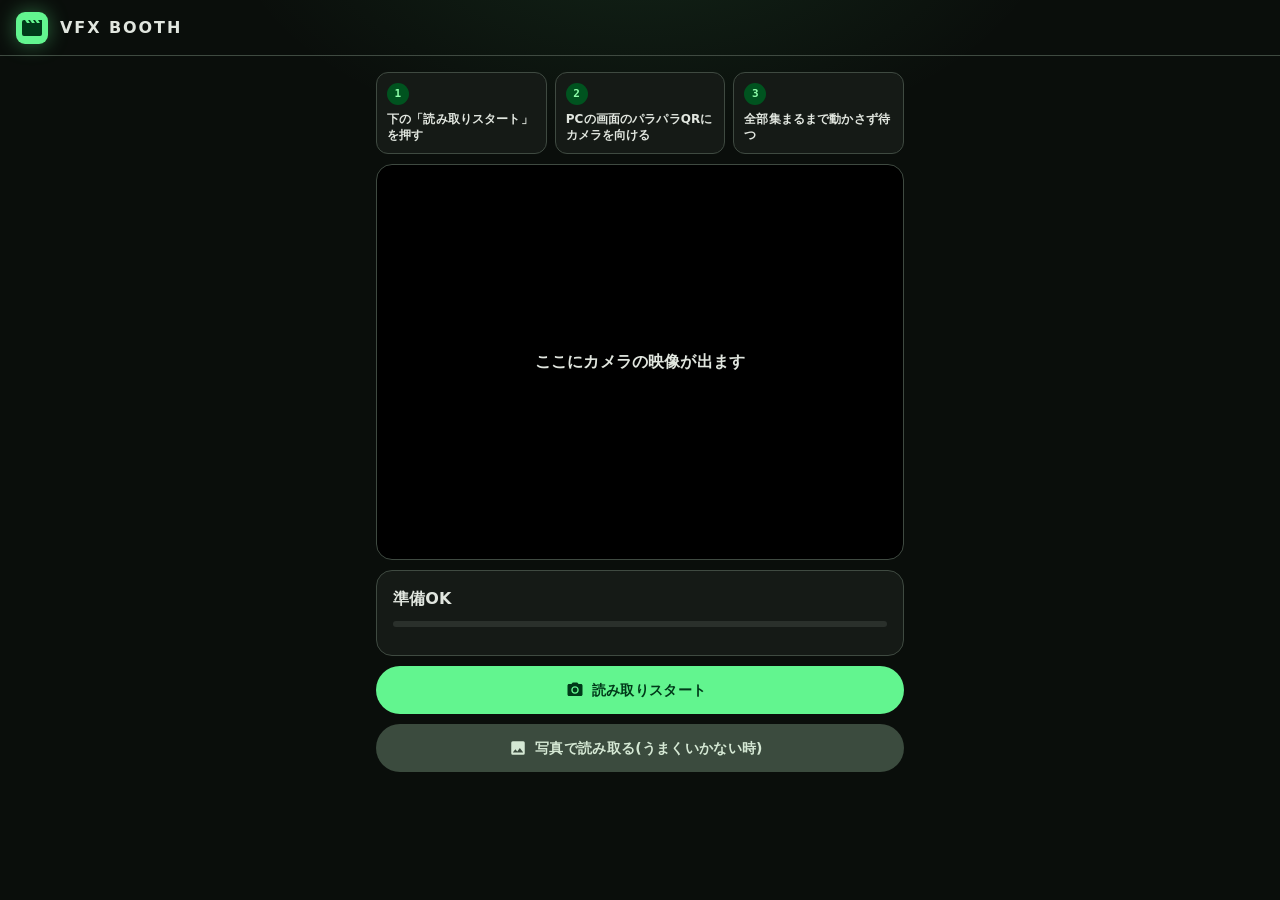
==== index.html @ e84b8185 "VFX BOOTH receiver page (static)" ====
<!doctype html>
<html lang="ja">
<head>
<meta charset="utf-8">
<meta name="viewport" content="width=device-width,initial-scale=1,viewport-fit=cover">
<meta name="theme-color" content="#0a0e0b">
<title>VFX BOOTH 受信</title>
<link rel="stylesheet" href="m3.css">
<style>
body { background: radial-gradient(700px 400px at 50% -10%, rgba(98,245,143,.10), transparent 60%), var(--surface); padding-bottom: 40px; }
.bar { display: flex; align-items: center; gap: 12px; height: 56px; padding: 0 16px; border-bottom: 1px solid var(--outline-variant); }
.logo { width: 32px; height: 32px; border-radius: 9px; background: var(--primary); color: var(--on-primary); display: grid; place-items: center; box-shadow: 0 0 20px rgba(98,245,143,.4); }
.bar .title-m { letter-spacing: .12em; font-weight: 700; }
main { max-width: 560px; margin: 0 auto; padding: 16px; display: flex; flex-direction: column; gap: 14px; }
.howto { display: grid; grid-template-columns: repeat(3, 1fr); gap: 8px; }
.howto div { background: var(--sc); border: 1px solid var(--outline-variant); border-radius: var(--r-m); padding: 10px; font-size: 12px; line-height: 16px; font-weight: 600; }
.howto b { display: grid; place-items: center; width: 22px; height: 22px; border-radius: 50%; background: var(--primary-container); color: var(--on-primary-container); font-family: var(--mono); font-size: 11px; margin-bottom: 6px; }
.cam { position: relative; border-radius: var(--r-l); overflow: hidden; background: #000; aspect-ratio: 4/3; border: 1px solid var(--outline-variant); }
.cam video { width: 100%; height: 100%; object-fit: cover; display: block; }
.cam .guide { position: absolute; inset: 12% 12%; border: 2px solid var(--primary); border-radius: var(--r-m); box-shadow: 0 0 0 999px rgba(0,0,0,.35); pointer-events: none; }
.cam .ph { position: absolute; inset: 0; display: grid; place-items: center; text-align: center; padding: 24px; color: var(--on-surface-variant); }
.stat { display: flex; align-items: baseline; justify-content: space-between; gap: 12px; }
.grid { display: grid; grid-template-columns: repeat(auto-fill, minmax(18px, 1fr)); gap: 4px; margin-top: 12px; }
.grid i { aspect-ratio: 1; border-radius: 4px; background: var(--sc-highest); transition: background .15s; }
.grid i.on { background: var(--primary); box-shadow: 0 0 8px rgba(98,245,143,.5); }
.prog { height: 6px; border-radius: 3px; background: var(--sc-highest); overflow: hidden; margin-top: 10px; }
.prog > div { height: 100%; width: 0; background: var(--primary); transition: width .15s; }
.done { text-align: center; }
.done img { width: 100%; border-radius: var(--r-l); display: block; border: 1px solid var(--outline-variant); -webkit-touch-callout: default; }
.row { display: flex; flex-direction: column; gap: 10px; }
.btn { height: 48px; width: 100%; }
</style>
</head>
<body>
<div class="bar"><span class="logo"><i data-ic="movie"></i></span><span class="title-m">VFX BOOTH</span></div>
<main>
  <div id="scan" class="row">
    <div class="howto">
      <div><b>1</b>下の「読み取りスタート」を押す</div>
      <div><b>2</b>PCの画面のパラパラQRにカメラを向ける</div>
      <div><b>3</b>全部集まるまで動かさず待つ</div>
    </div>
    <div class="cam">
      <video id="v" playsinline muted></video>
      <div class="guide" id="guide" hidden></div>
      <div class="ph" id="ph"><div><div class="title-m" style="color:var(--on-surface)">ここにカメラの映像が出ます</div></div></div>
    </div>
    <div class="card">
      <div class="stat"><div class="title-m" id="msg">準備OK</div><div class="label-l mono" id="cnt" style="color:var(--primary)"></div></div>
      <div class="prog"><div id="bar"></div></div>
      <div class="grid" id="grid"></div>
    </div>
    <button id="start" class="btn filled has-icon"><i data-ic="camera"></i>読み取りスタート</button>
    <button id="photoBtn" class="btn tonal has-icon"><i data-ic="image"></i>写真で読み取る(うまくいかない時)</button>
    <input id="file" type="file" accept="image/*" capture="environment" hidden>
    <a id="https" class="btn outlined" hidden>HTTPS版に切り替える</a>
  </div>
  <div id="result" class="done" hidden>
    <div class="chip ok" style="margin-bottom:12px">全部集まりました</div>
    <img id="img" alt="受け取った写真">
    <p class="body-m muted" style="margin:10px 0">写真を長押しして「写真に追加」でも保存できます</p>
    <div class="row">
      <a id="dl" class="btn filled has-icon" download="vfx"><i data-ic="download"></i>保存する</a>
      <button id="share" class="btn tonal has-icon" hidden><i data-ic="share"></i>共有・写真に追加</button>
      <button id="again" class="btn outlined has-icon"><i data-ic="replay"></i>次の写真を受け取る</button>
    </div>
  </div>
</main>
<div id="snack"></div>
<script src="vendor/jsQR.js"></script>
<script src="common.js"></script>
<script>
'use strict';
const $ = s => document.querySelector(s);
VFX.hydrateIcons();
const v = $('#v');
let stream = null, running = false, sess = null, tot = 0, crc = 0, got = new Map(), blobUrl = null;
const cv = document.createElement('canvas'), cx = cv.getContext('2d', { willReadFrequently: true });

function snack(m) { const e = $('#snack'); e.textContent = m; e.classList.add('show'); clearTimeout(snack.t); snack.t = setTimeout(() => e.classList.remove('show'), 2800); }
function resetState() {
  sess = null; got = new Map(); tot = 0; $('#grid').innerHTML = ''; $('#bar').style.width = '0'; $('#cnt').textContent = '';
  $('#msg').textContent = 'QRを探しています…';
}
function onChunk(bytes) {
  const c = VFX.parseChunk(bytes); if (!c) return false;
  if (c.sess !== sess) { resetState(); sess = c.sess; tot = c.tot; crc = c.crc; $('#grid').innerHTML = '<i></i>'.repeat(tot); }
  if (!got.has(c.idx)) {
    got.set(c.idx, c.data);
    $('#grid').children[c.idx].classList.add('on');
    $('#cnt').textContent = `${got.size} / ${tot}`;
    $('#bar').style.width = (got.size / tot * 100) + '%';
    $('#msg').textContent = '読み取り中… カメラを動かさないで';
    if (navigator.vibrate) navigator.vibrate(8);
    if (got.size === tot) finish();
  }
  return true;
}
function finish() {
  const bytes = VFX.assemble(got, tot);
  if (VFX.crc32(bytes) !== crc) { snack('うまくつながらなかったのでやり直します'); resetState(); return; }
  const mime = VFX.sniffMime(bytes), blob = new Blob([bytes], { type: mime });
  if (blobUrl) URL.revokeObjectURL(blobUrl); blobUrl = URL.createObjectURL(blob);
  $('#img').src = blobUrl; $('#dl').href = blobUrl; $('#dl').download = 'vfx.' + (mime === 'image/webp' ? 'webp' : mime === 'image/png' ? 'png' : 'jpg');
  const f = new File([blob], $('#dl').download, { type: mime });
  $('#share').hidden = !(navigator.canShare && navigator.canShare({ files: [f] }));
  $('#share').onclick = () => navigator.share({ files: [f] }).catch(() => {});
  stopCam(); $('#scan').hidden = true; $('#result').hidden = false;
}
function stopCam() { running = false; if (stream) stream.getTracks().forEach(t => t.stop()); stream = null; v.srcObject = null; $('#guide').hidden = true; $('#ph').hidden = false; }

async function startCam() {
  if (!navigator.mediaDevices || !navigator.mediaDevices.getUserMedia) { snack('この接続ではカメラが使えません。「写真で読み取る」を使ってください'); return; }
  try {
    stream = await navigator.mediaDevices.getUserMedia({ video: { facingMode: { ideal: 'environment' }, width: { ideal: 1920 }, height: { ideal: 1080 } }, audio: false });
  } catch (e) { snack('カメラを許可してください (' + (e.name || e) + ')'); return; }
  v.srcObject = stream; await v.play(); $('#ph').hidden = true; $('#guide').hidden = false;
  resetState(); running = true; loop();
}
let lastT = 0;
function loop(ts = 0) {
  if (!running) return;
  if (ts - lastT > 50 && v.videoWidth) {
    lastT = ts;
    const sc = Math.min(1, 1100 / v.videoWidth); cv.width = Math.round(v.videoWidth * sc); cv.height = Math.round(v.videoHeight * sc);
    cx.drawImage(v, 0, 0, cv.width, cv.height);
    const d = cx.getImageData(0, 0, cv.width, cv.height);
    const r = jsQR(d.data, d.width, d.height, { inversionAttempts: 'dontInvert' });
    if (r && r.binaryData) onChunk(r.binaryData);
  }
  requestAnimationFrame(loop);
}
$('#start').onclick = startCam;
$('#again').onclick = () => { $('#result').hidden = true; $('#scan').hidden = false; resetState(); startCam(); };
$('#photoBtn').onclick = () => $('#file').click();
$('#file').onchange = async e => {
  const f = e.target.files[0]; if (!f) return; e.target.value = '';
  const bmp = await createImageBitmap(f), sc = Math.min(1, 2000 / bmp.width);
  cv.width = Math.round(bmp.width * sc); cv.height = Math.round(bmp.height * sc); cx.drawImage(bmp, 0, 0, cv.width, cv.height);
  const d = cx.getImageData(0, 0, cv.width, cv.height), r = jsQR(d.data, d.width, d.height);
  if (r && r.binaryData && onChunk(r.binaryData)) snack('1枚読み取れました。続けて撮ってください'); else snack('QRが読めませんでした。もう一度');
};
if (!window.isSecureContext && location.protocol === 'http:') {
  const a = $('#https'); a.hidden = false;
  fetch('/info.json').then(r => r.json()).then(i => { a.href = `https://${location.hostname}:${i.https}/receive.html`; }).catch(() => { a.hidden = true; });
}
</script>
</body>
</html>
---- m3.css ----
/* Material Design 3 ダークテーマ: 黒 × グリーン */
:root {
  color-scheme: dark;
  --primary: #62f58f; --on-primary: #003919;
  --primary-container: #00531f; --on-primary-container: #8dffaa;
  --secondary: #b9ccb9; --on-secondary: #243427;
  --secondary-container: #3b4b3e; --on-secondary-container: #d5e8d4;
  --tertiary: #a0cfd6; --tertiary-container: #1f4d55; --on-tertiary-container: #bcebf3;
  --error: #ffb4ab; --error-container: #93000a;
  --surface: #0a0e0b; --on-surface: #e1e6df; --on-surface-variant: #bfc9bf;
  --sc-lowest: #060908; --sc-low: #101511; --sc: #151a16; --sc-high: #1f2520; --sc-highest: #2a302b;
  --outline: #899389; --outline-variant: #3f4a41;
  --inverse-surface: #e1e6df; --inverse-on-surface: #2d322d;
  --r-xs: 4px; --r-s: 8px; --r-m: 12px; --r-l: 16px; --r-xl: 28px; --r-full: 999px;
  --e1: 0 1px 3px 1px rgba(0,0,0,.5), 0 1px 2px rgba(0,0,0,.6);
  --e3: 0 4px 12px 4px rgba(0,0,0,.5), 0 2px 4px rgba(0,0,0,.6);
  --font: "SF Pro Text", "Roboto", "Hiragino Sans", "Hiragino Kaku Gothic ProN", system-ui, sans-serif;
  --mono: ui-monospace, "SF Mono", Menlo, monospace;
}
* { box-sizing: border-box; margin: 0; -webkit-tap-highlight-color: transparent; }
html, body { min-height: 100%; }
body { font-family: var(--font); background: var(--surface); color: var(--on-surface); font-size: 14px; line-height: 20px; letter-spacing: .01em; -webkit-font-smoothing: antialiased; }
.ic { width: 24px; height: 24px; fill: currentColor; flex: none; }

/* タイプスケール */
.headline-s { font-size: 24px; line-height: 32px; font-weight: 600; }
.title-l { font-size: 22px; line-height: 28px; font-weight: 600; }
.title-m { font-size: 16px; line-height: 24px; font-weight: 600; letter-spacing: .01em; }
.body-l { font-size: 16px; line-height: 24px; }
.body-m { font-size: 14px; line-height: 20px; }
.label-l { font-size: 14px; line-height: 20px; font-weight: 600; letter-spacing: .02em; }
.label-m { font-size: 12px; line-height: 16px; font-weight: 600; letter-spacing: .08em; }
.mono { font-family: var(--mono); }
.eyebrow { font-family: var(--mono); font-size: 11px; line-height: 16px; letter-spacing: .14em; text-transform: uppercase; color: var(--primary); font-weight: 600; }
.muted { color: var(--on-surface-variant); }

/* ボタン: 標準=高さ40 / 主役のみ Extended FAB=高さ56 */
button, a.btn { font: inherit; color: inherit; border: 0; background: none; cursor: pointer; text-decoration: none; }
.btn { position: relative; display: inline-flex; align-items: center; justify-content: center; gap: 8px; height: 40px; padding: 0 24px; border-radius: var(--r-full); font-size: 14px; font-weight: 600; letter-spacing: .02em; overflow: hidden; user-select: none; white-space: nowrap; }
.btn.has-icon { padding: 0 24px 0 16px; }
.btn .ic { width: 18px; height: 18px; }
.btn::before, .fab::before, .seg button::before, .icon-btn::before { content: ""; position: absolute; inset: 0; background: currentColor; opacity: 0; transition: opacity .15s; pointer-events: none; }
.btn:hover::before, .fab:hover::before, .seg button:hover::before, .icon-btn:hover::before { opacity: .08; }
.btn:active::before, .fab:active::before, .btn:focus-visible::before { opacity: .12; }
:focus-visible { outline: 2px solid var(--primary); outline-offset: 2px; }
.btn.filled { background: var(--primary); color: var(--on-primary); }
.btn.tonal { background: var(--secondary-container); color: var(--on-secondary-container); }
.btn.outlined { border: 1px solid var(--outline); color: var(--primary); }
.btn.text { color: var(--primary); padding: 0 12px; }
.btn.block { width: 100%; }
.btn[disabled], .fab[disabled] { opacity: .38; pointer-events: none; }
.fab { position: relative; display: inline-flex; align-items: center; justify-content: center; gap: 12px; height: 56px; padding: 0 24px 0 20px; border-radius: var(--r-l); background: var(--primary); color: var(--on-primary); font-size: 16px; font-weight: 700; letter-spacing: .03em; box-shadow: var(--e3), 0 0 32px rgba(98,245,143,.25); overflow: hidden; }
.fab .ic { width: 24px; height: 24px; }
.icon-btn { position: relative; width: 40px; height: 40px; border-radius: var(--r-full); display: inline-grid; place-items: center; overflow: hidden; }

.seg { display: inline-flex; border: 1px solid var(--outline); border-radius: var(--r-full); overflow: hidden; }
.seg button { position: relative; height: 40px; padding: 0 16px; font-size: 14px; font-weight: 600; border-left: 1px solid var(--outline); display: inline-flex; align-items: center; gap: 8px; overflow: hidden; }
.seg button:first-child { border-left: 0; }
.seg button[aria-pressed="true"] { background: var(--secondary-container); color: var(--on-secondary-container); }
.seg button[aria-pressed="true"]::after { content: "✓"; font-size: 13px; }
.chip { display: inline-flex; align-items: center; gap: 8px; height: 32px; padding: 0 12px; border-radius: var(--r-s); font-size: 12px; font-weight: 600; letter-spacing: .04em; border: 1px solid var(--outline-variant); color: var(--on-surface-variant); }
.chip::before { content: ""; width: 8px; height: 8px; border-radius: 50%; background: currentColor; }
.chip.ok { color: var(--primary); border-color: color-mix(in srgb, var(--primary) 40%, transparent); background: color-mix(in srgb, var(--primary) 10%, transparent); }
.chip.warn { color: #ffd479; border-color: rgba(255,212,121,.4); background: rgba(255,212,121,.08); }
.chip.plain::before { display: none; }

.card { background: var(--sc); border: 1px solid var(--outline-variant); border-radius: var(--r-l); padding: 16px; }
.card-head { display: flex; align-items: center; gap: 12px; margin-bottom: 12px; }
.num { width: 32px; height: 32px; border-radius: var(--r-full); background: var(--primary-container); color: var(--on-primary-container); display: grid; place-items: center; font-family: var(--mono); font-weight: 700; flex: none; }

.field { position: relative; display: block; }
.field > span { position: absolute; left: 12px; top: -8px; padding: 0 4px; background: var(--sc); font-size: 12px; font-weight: 600; color: var(--primary); z-index: 1; }
.field select, .field input { width: 100%; height: 48px; border: 1px solid var(--outline); border-radius: var(--r-xs); background: transparent; padding: 0 16px; font: inherit; color: var(--on-surface); }
.field select:focus, .field input:focus { outline: 2px solid var(--primary); outline-offset: -1px; border-color: var(--primary); }
.field select option { background: var(--sc-high); }
dialog .field > span { background: var(--sc-high); }

.slider { display: grid; grid-template-columns: 1fr auto; align-items: center; margin: 4px 0; }
.slider label { font-size: 14px; font-weight: 600; }
.slider output { font-family: var(--mono); font-size: 12px; color: var(--on-surface-variant); }
.slider input { grid-column: 1 / -1; }
.slider small { grid-column: 1 / -1; color: var(--on-surface-variant); font-size: 12px; }
input[type=range] { -webkit-appearance: none; appearance: none; width: 100%; height: 32px; background: transparent; cursor: pointer; --pct: 50%; }
input[type=range]::-webkit-slider-runnable-track { height: 6px; border-radius: 3px; background: linear-gradient(to right, var(--primary) var(--pct), var(--sc-highest) var(--pct)); }
input[type=range]::-webkit-slider-thumb { -webkit-appearance: none; width: 20px; height: 20px; margin-top: -7px; border-radius: 50%; background: var(--primary); box-shadow: 0 0 0 4px color-mix(in srgb, var(--primary) 20%, transparent); }

.switch { display: flex; align-items: center; justify-content: space-between; gap: 12px; min-height: 48px; font-weight: 600; }
.switch input { appearance: none; width: 52px; height: 32px; border-radius: 16px; border: 2px solid var(--outline); background: var(--sc-highest); position: relative; cursor: pointer; transition: .2s; flex: none; }
.switch input::after { content: ""; position: absolute; top: 6px; left: 6px; width: 16px; height: 16px; border-radius: 50%; background: var(--outline); transition: .2s; }
.switch input:checked { background: var(--primary); border-color: var(--primary); }
.switch input:checked::after { left: 24px; top: 2px; width: 24px; height: 24px; background: var(--on-primary); }
.switch input:checked::after { left: 22px; }

dialog { border: 0; padding: 0; border-radius: var(--r-xl); background: var(--sc-high); color: var(--on-surface); box-shadow: var(--e3); max-width: min(1080px, 96vw); width: 100%; max-height: 94vh; overflow: auto; }
dialog::backdrop { background: rgba(0, 0, 0, .7); backdrop-filter: blur(6px); }
dialog[open] { animation: pop .22s cubic-bezier(.2, 0, 0, 1); }
@keyframes pop { from { opacity: 0; transform: scale(.95) translateY(12px); } }
.dlg-head { display: flex; align-items: center; justify-content: space-between; padding: 20px 16px 8px 28px; }
.dlg-body { padding: 8px 28px 20px; }
.dlg-actions { display: flex; gap: 8px; justify-content: flex-end; padding: 0 24px 24px; flex-wrap: wrap; }

#snack { position: fixed; left: 50%; bottom: 24px; transform: translate(-50%, 90px); background: var(--inverse-surface); color: var(--inverse-on-surface); padding: 14px 20px; border-radius: var(--r-xs); box-shadow: var(--e3); font-size: 14px; transition: transform .25s cubic-bezier(.2, 0, 0, 1); z-index: 99; max-width: 92vw; }
#snack.show { transform: translate(-50%, 0); }
@media (prefers-reduced-motion: reduce) { * { animation: none !important; transition: none !important; } }
[hidden] { display: none !important; }
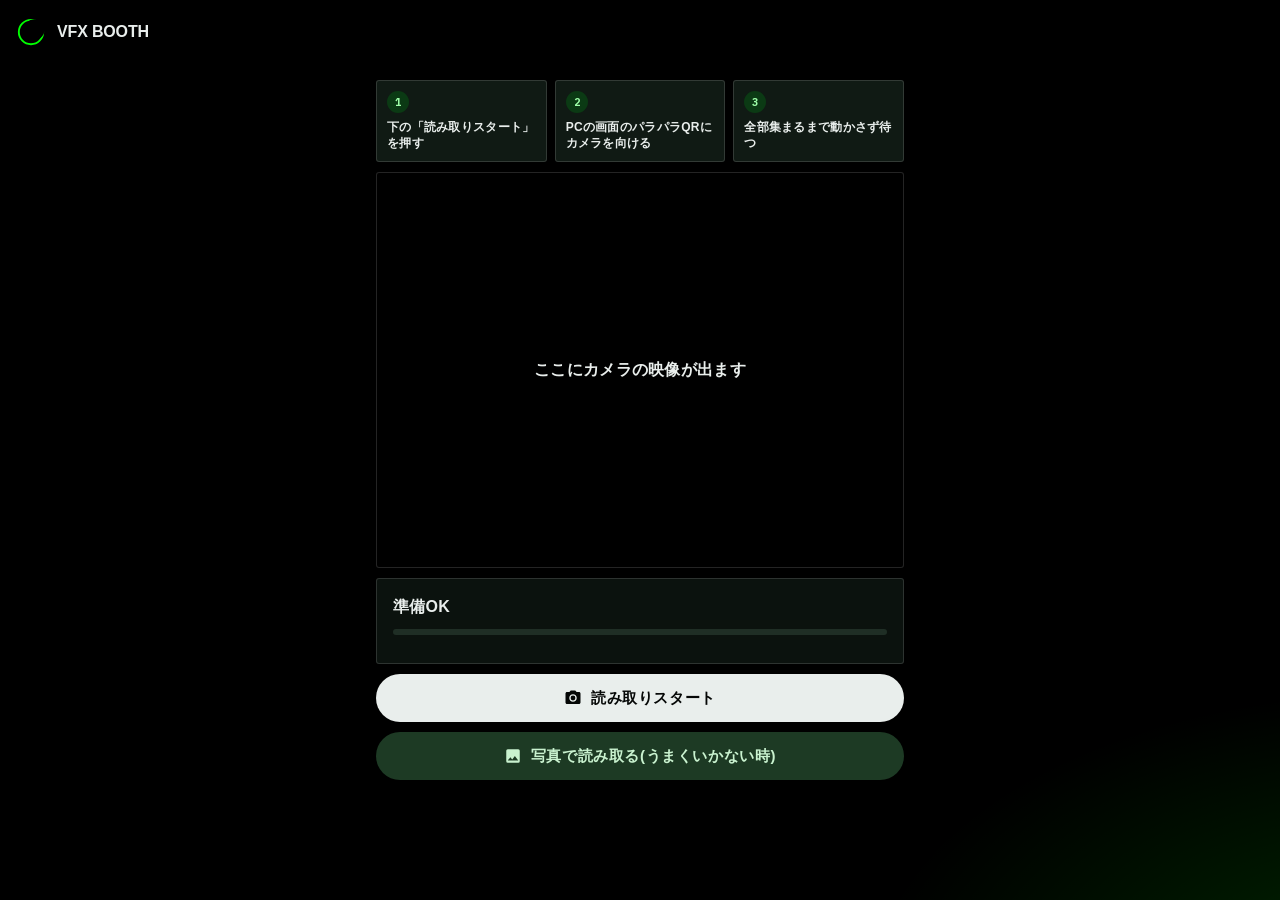
==== commit 1c096741: "update receiver" ====
--- a/index.html
+++ b/index.html
@@ -7,9 +7,8 @@
 <title>VFX BOOTH 受信</title>
 <link rel="stylesheet" href="m3.css">
 <style>
-body { background: radial-gradient(700px 400px at 50% -10%, rgba(98,245,143,.10), transparent 60%), var(--surface); padding-bottom: 40px; }
-.bar { display: flex; align-items: center; gap: 12px; height: 56px; padding: 0 16px; border-bottom: 1px solid var(--outline-variant); }
-.logo { width: 32px; height: 32px; border-radius: 9px; background: var(--primary); color: var(--on-primary); display: grid; place-items: center; box-shadow: 0 0 20px rgba(98,245,143,.4); }
+body { background: radial-gradient(900px 500px at 110% 110%, rgba(0,255,0,.16), transparent 60%), #000; padding-bottom: 40px; }
+.bar { display: flex; align-items: center; gap: 11px; height: 64px; padding: 0 16px; }
 .bar .title-m { letter-spacing: .12em; font-weight: 700; }
 main { max-width: 560px; margin: 0 auto; padding: 16px; display: flex; flex-direction: column; gap: 14px; }
 .howto { display: grid; grid-template-columns: repeat(3, 1fr); gap: 8px; }
@@ -22,7 +21,7 @@
 .stat { display: flex; align-items: baseline; justify-content: space-between; gap: 12px; }
 .grid { display: grid; grid-template-columns: repeat(auto-fill, minmax(18px, 1fr)); gap: 4px; margin-top: 12px; }
 .grid i { aspect-ratio: 1; border-radius: 4px; background: var(--sc-highest); transition: background .15s; }
-.grid i.on { background: var(--primary); box-shadow: 0 0 8px rgba(98,245,143,.5); }
+.grid i.on { background: var(--primary); box-shadow: 0 0 8px rgba(0,255,0,.5); }
 .prog { height: 6px; border-radius: 3px; background: var(--sc-highest); overflow: hidden; margin-top: 10px; }
 .prog > div { height: 100%; width: 0; background: var(--primary); transition: width .15s; }
 .done { text-align: center; }
@@ -32,7 +31,7 @@
 </style>
 </head>
 <body>
-<div class="bar"><span class="logo"><i data-ic="movie"></i></span><span class="title-m">VFX BOOTH</span></div>
+<div class="bar"><svg width="30" height="30" viewBox="0 0 32 32" aria-hidden="true"><circle cx="16" cy="16" r="13" fill="none" stroke="#00ff00" stroke-width="2"/><circle cx="19.5" cy="13.5" r="11" fill="#000"/></svg><span class="title-m" style="letter-spacing:-.01em">VFX BOOTH</span></div>
 <main>
   <div id="scan" class="row">
     <div class="howto">
@@ -56,7 +55,7 @@
     <a id="https" class="btn outlined" hidden>HTTPS版に切り替える</a>
   </div>
   <div id="result" class="done" hidden>
-    <div class="chip ok" style="margin-bottom:12px">全部集まりました</div>
+    <div class="chip ok" style="margin-bottom:12px">DONE · 全部集まりました</div>
     <img id="img" alt="受け取った写真">
     <p class="body-m muted" style="margin:10px 0">写真を長押しして「写真に追加」でも保存できます</p>
     <div class="row">
--- a/m3.css
+++ b/m3.css
@@ -1,105 +1,98 @@
-/* Material Design 3 ダークテーマ: 黒 × グリーン */
+/* VFX BOOTH — コンピュータ部サイト(eclipse)と同じ世界観の Material Design 3 ダーク
+   黒地 × アシッドグリーン、面は角丸3px、押すものは丸いピル、見出しは CCM Display */
+@font-face { font-family: "CCM Display"; src: url(fonts/ccm-display.woff2) format("woff2"); font-weight: 400; font-display: swap; }
+@font-face { font-family: "CCM Mono"; src: url(fonts/ccm-mono-regular.woff2) format("woff2"); font-weight: 400; font-display: swap; }
+@font-face { font-family: "CCM Mono"; src: url(fonts/ccm-mono-bold.woff2) format("woff2"); font-weight: 700; font-display: swap; }
 :root {
   color-scheme: dark;
-  --primary: #62f58f; --on-primary: #003919;
-  --primary-container: #00531f; --on-primary-container: #8dffaa;
-  --secondary: #b9ccb9; --on-secondary: #243427;
-  --secondary-container: #3b4b3e; --on-secondary-container: #d5e8d4;
-  --tertiary: #a0cfd6; --tertiary-container: #1f4d55; --on-tertiary-container: #bcebf3;
-  --error: #ffb4ab; --error-container: #93000a;
-  --surface: #0a0e0b; --on-surface: #e1e6df; --on-surface-variant: #bfc9bf;
-  --sc-lowest: #060908; --sc-low: #101511; --sc: #151a16; --sc-high: #1f2520; --sc-highest: #2a302b;
-  --outline: #899389; --outline-variant: #3f4a41;
-  --inverse-surface: #e1e6df; --inverse-on-surface: #2d322d;
-  --r-xs: 4px; --r-s: 8px; --r-m: 12px; --r-l: 16px; --r-xl: 28px; --r-full: 999px;
-  --e1: 0 1px 3px 1px rgba(0,0,0,.5), 0 1px 2px rgba(0,0,0,.6);
-  --e3: 0 4px 12px 4px rgba(0,0,0,.5), 0 2px 4px rgba(0,0,0,.6);
-  --font: "SF Pro Text", "Roboto", "Hiragino Sans", "Hiragino Kaku Gothic ProN", system-ui, sans-serif;
-  --mono: ui-monospace, "SF Mono", Menlo, monospace;
+  --acid: #00ff00; --acid-rgb: 0,255,0;
+  --primary: #00ff00; --on-primary: #002200;
+  --primary-container: #0b3a14; --on-primary-container: #9dffa8;
+  --secondary-container: #1d3a24; --on-secondary-container: #c9f2cf;
+  --error: #ffb4ab;
+  --surface: #000; --on-surface: #e9eeec; --on-surface-variant: #9aa8a3;
+  --sc-lowest: #000; --sc-low: #0b120e; --sc: #101a14; --sc-high: #16221b; --sc-highest: #1f2e25;
+  --outline: #6f7d76; --outline-variant: rgba(255,255,255,.14); --line-2: rgba(255,255,255,.2);
+  --r-xs: 3px; --r-s: 3px; --r-m: 3px; --r-l: 3px; --r-xl: 28px; --r-full: 999px;
+  --e3: 0 24px 80px rgba(0,0,0,.6), 0 0 90px rgba(0,255,0,.08);
+  --ease: cubic-bezier(.2, 0, 0, 1);
+  --font: "BIZ UDPGothic", "Hiragino Sans", "Hiragino Kaku Gothic ProN", "Noto Sans JP", "Yu Gothic", sans-serif;
+  --display: "CCM Display", "BIZ UDPGothic", "Hiragino Sans", "Yu Gothic", sans-serif;
+  --mono: "CCM Mono", ui-monospace, "SF Mono", Menlo, monospace;
 }
-* { box-sizing: border-box; margin: 0; -webkit-tap-highlight-color: transparent; }
+*, *::before, *::after { box-sizing: border-box; margin: 0; -webkit-tap-highlight-color: transparent; }
+[hidden] { display: none !important; }
 html, body { min-height: 100%; }
-body { font-family: var(--font); background: var(--surface); color: var(--on-surface); font-size: 14px; line-height: 20px; letter-spacing: .01em; -webkit-font-smoothing: antialiased; }
+body { font-family: var(--font); background: var(--surface); color: var(--on-surface); font-size: 14px; line-height: 1.6; letter-spacing: .02em; -webkit-font-smoothing: antialiased; line-break: strict; }
 .ic { width: 24px; height: 24px; fill: currentColor; flex: none; }
 
-/* タイプスケール */
-.headline-s { font-size: 24px; line-height: 32px; font-weight: 600; }
-.title-l { font-size: 22px; line-height: 28px; font-weight: 600; }
-.title-m { font-size: 16px; line-height: 24px; font-weight: 600; letter-spacing: .01em; }
-.body-l { font-size: 16px; line-height: 24px; }
+.display { font-family: var(--display); font-weight: 900; line-height: 1.04; letter-spacing: -.055em; }
+.headline-s { font: 400 24px/32px var(--display); }
+.title-l { font-size: 22px; line-height: 28px; font-weight: 700; }
+.title-m { font-size: 16px; line-height: 24px; font-weight: 700; }
 .body-m { font-size: 14px; line-height: 20px; }
-.label-l { font-size: 14px; line-height: 20px; font-weight: 600; letter-spacing: .02em; }
-.label-m { font-size: 12px; line-height: 16px; font-weight: 600; letter-spacing: .08em; }
+.label-l { font-size: 14px; line-height: 20px; font-weight: 700; letter-spacing: .04em; }
+.label-m { font-size: 12px; line-height: 16px; font-weight: 700; letter-spacing: .08em; }
 .mono { font-family: var(--mono); }
-.eyebrow { font-family: var(--mono); font-size: 11px; line-height: 16px; letter-spacing: .14em; text-transform: uppercase; color: var(--primary); font-weight: 600; }
+.eyebrow { font: 400 12px/1 var(--mono); letter-spacing: .1em; text-transform: uppercase; color: var(--on-surface-variant); }
 .muted { color: var(--on-surface-variant); }
 
-/* ボタン: 標準=高さ40 / 主役のみ Extended FAB=高さ56 */
 button, a.btn { font: inherit; color: inherit; border: 0; background: none; cursor: pointer; text-decoration: none; }
-.btn { position: relative; display: inline-flex; align-items: center; justify-content: center; gap: 8px; height: 40px; padding: 0 24px; border-radius: var(--r-full); font-size: 14px; font-weight: 600; letter-spacing: .02em; overflow: hidden; user-select: none; white-space: nowrap; }
-.btn.has-icon { padding: 0 24px 0 16px; }
+:focus-visible { outline: 3px solid var(--primary); outline-offset: 2px; }
+
+/* ボタン: すべて高さ40(押す面は48)。主=白ピル / 副=線ピル / トーナル */
+.btn { position: relative; isolation: isolate; display: inline-flex; align-items: center; justify-content: center; gap: 9px; height: 48px; padding: 0 24px; border-radius: var(--r-full); font-size: 15px; font-weight: 700; letter-spacing: .04em; white-space: nowrap; user-select: none; touch-action: manipulation; }
 .btn .ic { width: 18px; height: 18px; }
-.btn::before, .fab::before, .seg button::before, .icon-btn::before { content: ""; position: absolute; inset: 0; background: currentColor; opacity: 0; transition: opacity .15s; pointer-events: none; }
-.btn:hover::before, .fab:hover::before, .seg button:hover::before, .icon-btn:hover::before { opacity: .08; }
-.btn:active::before, .fab:active::before, .btn:focus-visible::before { opacity: .12; }
-:focus-visible { outline: 2px solid var(--primary); outline-offset: 2px; }
-.btn.filled { background: var(--primary); color: var(--on-primary); }
+.btn::after, .icon-btn::after, .seg button::after { content: ""; position: absolute; inset: 0; border-radius: inherit; z-index: -1; background: currentColor; opacity: 0; transition: opacity .2s var(--ease); pointer-events: none; }
+.btn:hover::after, .icon-btn:hover::after, .seg button:hover::after { opacity: .08; }
+.btn:active::after, .btn:focus-visible::after, .icon-btn:active::after { opacity: .1; }
+.btn.filled { background: var(--on-surface); color: #050706; }
 .btn.tonal { background: var(--secondary-container); color: var(--on-secondary-container); }
-.btn.outlined { border: 1px solid var(--outline); color: var(--primary); }
+.btn.outlined { border: 1px solid var(--line-2); color: var(--on-surface); font-weight: 500; }
 .btn.text { color: var(--primary); padding: 0 12px; }
 .btn.block { width: 100%; }
-.btn[disabled], .fab[disabled] { opacity: .38; pointer-events: none; }
-.fab { position: relative; display: inline-flex; align-items: center; justify-content: center; gap: 12px; height: 56px; padding: 0 24px 0 20px; border-radius: var(--r-l); background: var(--primary); color: var(--on-primary); font-size: 16px; font-weight: 700; letter-spacing: .03em; box-shadow: var(--e3), 0 0 32px rgba(98,245,143,.25); overflow: hidden; }
-.fab .ic { width: 24px; height: 24px; }
-.icon-btn { position: relative; width: 40px; height: 40px; border-radius: var(--r-full); display: inline-grid; place-items: center; overflow: hidden; }
+.btn[disabled], .btn[aria-disabled="true"] { opacity: .38; pointer-events: none; }
+.icon-btn { position: relative; isolation: isolate; width: 44px; height: 44px; border-radius: 50%; display: inline-grid; place-items: center; border: 1px solid var(--line-2); color: var(--on-surface); }
 
-.seg { display: inline-flex; border: 1px solid var(--outline); border-radius: var(--r-full); overflow: hidden; }
-.seg button { position: relative; height: 40px; padding: 0 16px; font-size: 14px; font-weight: 600; border-left: 1px solid var(--outline); display: inline-flex; align-items: center; gap: 8px; overflow: hidden; }
+.seg { display: inline-flex; border: 1px solid var(--line-2); border-radius: var(--r-full); overflow: hidden; }
+.seg button { position: relative; isolation: isolate; height: 40px; padding: 0 16px; font-size: 14px; font-weight: 500; border-left: 1px solid var(--line-2); display: inline-flex; align-items: center; gap: 8px; }
 .seg button:first-child { border-left: 0; }
-.seg button[aria-pressed="true"] { background: var(--secondary-container); color: var(--on-secondary-container); }
-.seg button[aria-pressed="true"]::after { content: "✓"; font-size: 13px; }
-.chip { display: inline-flex; align-items: center; gap: 8px; height: 32px; padding: 0 12px; border-radius: var(--r-s); font-size: 12px; font-weight: 600; letter-spacing: .04em; border: 1px solid var(--outline-variant); color: var(--on-surface-variant); }
-.chip::before { content: ""; width: 8px; height: 8px; border-radius: 50%; background: currentColor; }
-.chip.ok { color: var(--primary); border-color: color-mix(in srgb, var(--primary) 40%, transparent); background: color-mix(in srgb, var(--primary) 10%, transparent); }
-.chip.warn { color: #ffd479; border-color: rgba(255,212,121,.4); background: rgba(255,212,121,.08); }
-.chip.plain::before { display: none; }
+.seg button[aria-pressed="true"] { background: var(--secondary-container); color: var(--on-secondary-container); font-weight: 700; }
+.chip { display: inline-flex; align-items: center; gap: 8px; height: 32px; padding: 0 12px; border-radius: var(--r-full); font: 400 12px/1 var(--mono); letter-spacing: .08em; border: 1px solid var(--outline-variant); color: var(--on-surface-variant); }
+.chip::before { content: ""; width: 7px; height: 7px; border-radius: 50%; background: currentColor; }
+.chip.ok { color: var(--primary); border-color: rgba(0,255,0,.4); }
+.chip.warn { color: #ffd479; border-color: rgba(255,212,121,.4); }
 
-.card { background: var(--sc); border: 1px solid var(--outline-variant); border-radius: var(--r-l); padding: 16px; }
-.card-head { display: flex; align-items: center; gap: 12px; margin-bottom: 12px; }
-.num { width: 32px; height: 32px; border-radius: var(--r-full); background: var(--primary-container); color: var(--on-primary-container); display: grid; place-items: center; font-family: var(--mono); font-weight: 700; flex: none; }
-
+.card { background: var(--sc-low); border: 1px solid var(--outline-variant); border-radius: var(--r-l); padding: 16px; }
 .field { position: relative; display: block; }
-.field > span { position: absolute; left: 12px; top: -8px; padding: 0 4px; background: var(--sc); font-size: 12px; font-weight: 600; color: var(--primary); z-index: 1; }
+.field > span { position: absolute; left: 12px; top: -8px; padding: 0 4px; background: var(--sc-high); font: 400 11px/16px var(--mono); letter-spacing: .08em; color: var(--primary); z-index: 1; }
 .field select, .field input { width: 100%; height: 48px; border: 1px solid var(--outline); border-radius: var(--r-xs); background: transparent; padding: 0 16px; font: inherit; color: var(--on-surface); }
 .field select:focus, .field input:focus { outline: 2px solid var(--primary); outline-offset: -1px; border-color: var(--primary); }
 .field select option { background: var(--sc-high); }
-dialog .field > span { background: var(--sc-high); }
 
 .slider { display: grid; grid-template-columns: 1fr auto; align-items: center; margin: 4px 0; }
-.slider label { font-size: 14px; font-weight: 600; }
-.slider output { font-family: var(--mono); font-size: 12px; color: var(--on-surface-variant); }
+.slider label { font-size: 14px; font-weight: 500; }
+.slider output { font: 400 12px var(--mono); color: var(--on-surface-variant); }
 .slider input { grid-column: 1 / -1; }
 .slider small { grid-column: 1 / -1; color: var(--on-surface-variant); font-size: 12px; }
 input[type=range] { -webkit-appearance: none; appearance: none; width: 100%; height: 32px; background: transparent; cursor: pointer; --pct: 50%; }
-input[type=range]::-webkit-slider-runnable-track { height: 6px; border-radius: 3px; background: linear-gradient(to right, var(--primary) var(--pct), var(--sc-highest) var(--pct)); }
-input[type=range]::-webkit-slider-thumb { -webkit-appearance: none; width: 20px; height: 20px; margin-top: -7px; border-radius: 50%; background: var(--primary); box-shadow: 0 0 0 4px color-mix(in srgb, var(--primary) 20%, transparent); }
-
-.switch { display: flex; align-items: center; justify-content: space-between; gap: 12px; min-height: 48px; font-weight: 600; }
+input[type=range]::-webkit-slider-runnable-track { height: 4px; border-radius: 2px; background: linear-gradient(to right, var(--primary) var(--pct), var(--sc-highest) var(--pct)); }
+input[type=range]::-webkit-slider-thumb { -webkit-appearance: none; width: 20px; height: 20px; margin-top: -8px; border-radius: 50%; background: var(--primary); box-shadow: 0 0 0 4px rgba(0,255,0,.18); }
+.switch { display: flex; align-items: center; justify-content: space-between; gap: 12px; min-height: 48px; font-weight: 500; }
 .switch input { appearance: none; width: 52px; height: 32px; border-radius: 16px; border: 2px solid var(--outline); background: var(--sc-highest); position: relative; cursor: pointer; transition: .2s; flex: none; }
 .switch input::after { content: ""; position: absolute; top: 6px; left: 6px; width: 16px; height: 16px; border-radius: 50%; background: var(--outline); transition: .2s; }
 .switch input:checked { background: var(--primary); border-color: var(--primary); }
-.switch input:checked::after { left: 24px; top: 2px; width: 24px; height: 24px; background: var(--on-primary); }
-.switch input:checked::after { left: 22px; }
+.switch input:checked::after { left: 22px; top: 2px; width: 24px; height: 24px; background: var(--on-primary); }
 
-dialog { border: 0; padding: 0; border-radius: var(--r-xl); background: var(--sc-high); color: var(--on-surface); box-shadow: var(--e3); max-width: min(1080px, 96vw); width: 100%; max-height: 94vh; overflow: auto; }
-dialog::backdrop { background: rgba(0, 0, 0, .7); backdrop-filter: blur(6px); }
-dialog[open] { animation: pop .22s cubic-bezier(.2, 0, 0, 1); }
-@keyframes pop { from { opacity: 0; transform: scale(.95) translateY(12px); } }
-.dlg-head { display: flex; align-items: center; justify-content: space-between; padding: 20px 16px 8px 28px; }
-.dlg-body { padding: 8px 28px 20px; }
-.dlg-actions { display: flex; gap: 8px; justify-content: flex-end; padding: 0 24px 24px; flex-wrap: wrap; }
+dialog { border: 0; padding: 0; border-radius: var(--r-xl); background: var(--sc-high); color: var(--on-surface); box-shadow: 0 0 0 1px var(--outline-variant), var(--e3); max-width: min(960px, calc(100vw - 32px)); width: 100%; max-height: calc(100vh - 32px); overflow: auto; }
+dialog::backdrop { background: rgba(0, 0, 0, .72); }
+dialog[open] { animation: pop .45s cubic-bezier(.05, .7, .1, 1) both; }
+@keyframes pop { from { opacity: 0; transform: translateY(24px) scale(.97); } }
+.dlg-head { display: flex; align-items: center; gap: 8px; padding: 12px 12px 8px 24px; }
+.dlg-head > div:first-child { flex: 1; min-width: 0; }
+.dlg-body { padding: 8px 24px 16px; }
+.dlg-actions { display: flex; gap: 8px; justify-content: flex-end; padding: 12px 24px 20px; flex-wrap: wrap; }
 
-#snack { position: fixed; left: 50%; bottom: 24px; transform: translate(-50%, 90px); background: var(--inverse-surface); color: var(--inverse-on-surface); padding: 14px 20px; border-radius: var(--r-xs); box-shadow: var(--e3); font-size: 14px; transition: transform .25s cubic-bezier(.2, 0, 0, 1); z-index: 99; max-width: 92vw; }
+#snack { position: fixed; left: 50%; bottom: 24px; transform: translate(-50%, 90px); background: var(--on-surface); color: #050706; padding: 14px 20px; border-radius: var(--r-xs); font-size: 14px; font-weight: 500; transition: transform .25s var(--ease); z-index: 99; max-width: 92vw; }
 #snack.show { transform: translate(-50%, 0); }
 @media (prefers-reduced-motion: reduce) { * { animation: none !important; transition: none !important; } }
-[hidden] { display: none !important; }
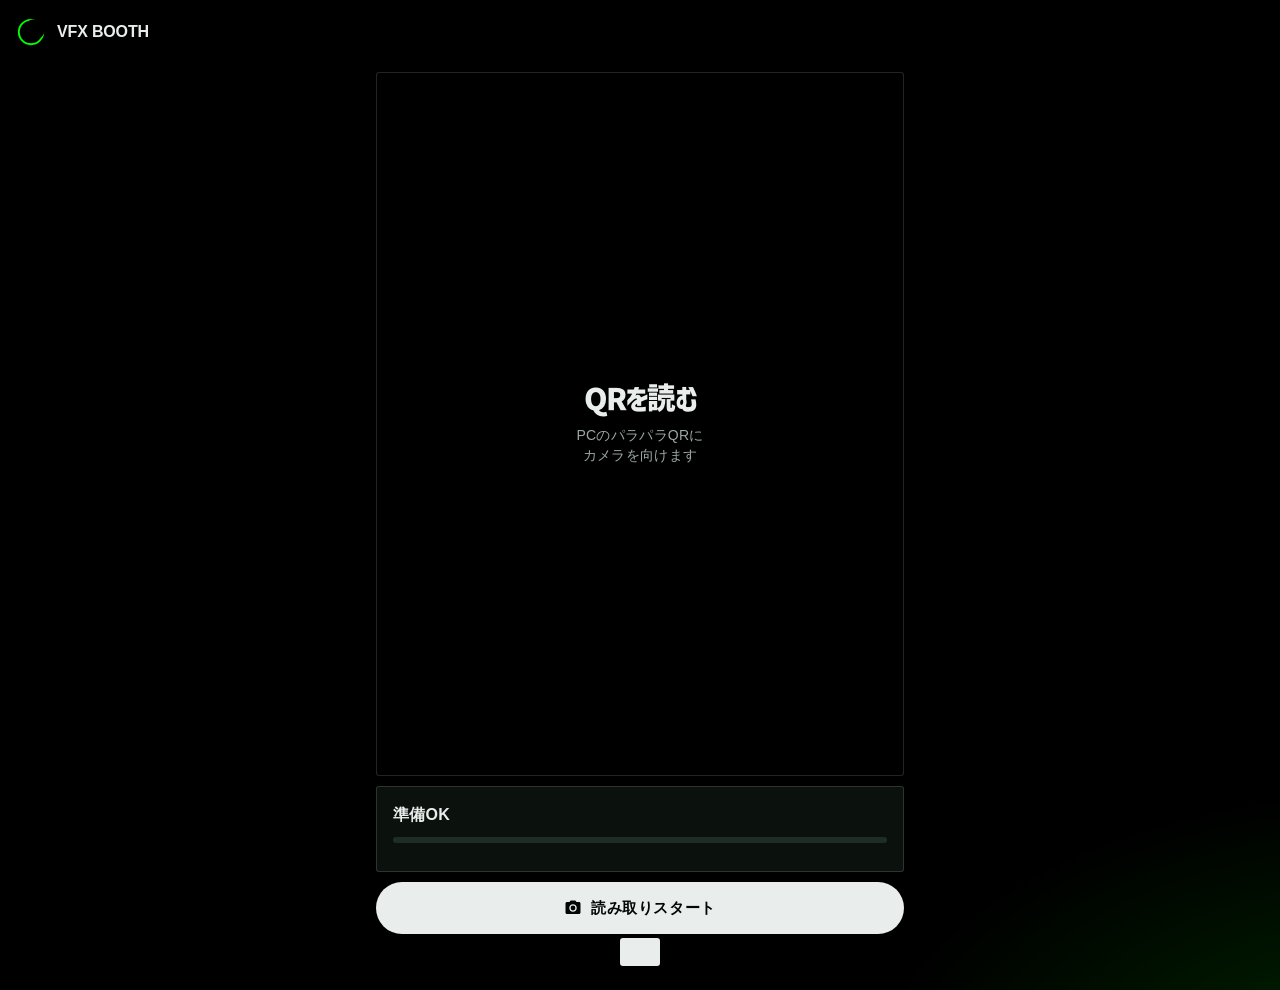
==== commit 8ee53b9f: "update receiver" ====
--- a/index.html
+++ b/index.html
@@ -3,69 +3,62 @@
 <head>
 <meta charset="utf-8">
 <meta name="viewport" content="width=device-width,initial-scale=1,viewport-fit=cover">
-<meta name="theme-color" content="#0a0e0b">
+<meta name="theme-color" content="#000000">
 <title>VFX BOOTH 受信</title>
 <link rel="stylesheet" href="m3.css">
 <style>
 body { background: radial-gradient(900px 500px at 110% 110%, rgba(0,255,0,.16), transparent 60%), #000; padding-bottom: 40px; }
 .bar { display: flex; align-items: center; gap: 11px; height: 64px; padding: 0 16px; }
-.bar .title-m { letter-spacing: .12em; font-weight: 700; }
-main { max-width: 560px; margin: 0 auto; padding: 16px; display: flex; flex-direction: column; gap: 14px; }
-.howto { display: grid; grid-template-columns: repeat(3, 1fr); gap: 8px; }
-.howto div { background: var(--sc); border: 1px solid var(--outline-variant); border-radius: var(--r-m); padding: 10px; font-size: 12px; line-height: 16px; font-weight: 600; }
-.howto b { display: grid; place-items: center; width: 22px; height: 22px; border-radius: 50%; background: var(--primary-container); color: var(--on-primary-container); font-family: var(--mono); font-size: 11px; margin-bottom: 6px; }
-.cam { position: relative; border-radius: var(--r-l); overflow: hidden; background: #000; aspect-ratio: 4/3; border: 1px solid var(--outline-variant); }
+.bar .title-m { letter-spacing: -.01em; font-weight: 700; }
+main { max-width: 560px; margin: 0 auto; padding: 8px 16px 16px; display: flex; flex-direction: column; gap: 14px; }
+.cam { position: relative; border-radius: var(--r-l); overflow: hidden; background: #000; aspect-ratio: 3/4; border: 1px solid var(--outline-variant); }
 .cam video { width: 100%; height: 100%; object-fit: cover; display: block; }
-.cam .guide { position: absolute; inset: 12% 12%; border: 2px solid var(--primary); border-radius: var(--r-m); box-shadow: 0 0 0 999px rgba(0,0,0,.35); pointer-events: none; }
-.cam .ph { position: absolute; inset: 0; display: grid; place-items: center; text-align: center; padding: 24px; color: var(--on-surface-variant); }
+.cam .guide { position: absolute; inset: 10% 8%; border: 2px dashed rgba(255,255,255,.7); border-radius: var(--r-m); box-shadow: 0 0 0 999px rgba(0,0,0,.32); pointer-events: none; transition: border-color .15s; }
+.cam .guide.hit { border: 3px solid var(--primary); box-shadow: 0 0 0 999px rgba(0,0,0,.32), 0 0 24px rgba(0,255,0,.6); }
+.cam .ph { position: absolute; inset: 0; display: grid; place-items: center; text-align: center; padding: 24px; }
+.cam .hint { position: absolute; left: 12px; right: 12px; bottom: 12px; padding: 10px 14px; border-radius: 999px; background: rgba(0,0,0,.75); font-size: 14px; font-weight: 700; text-align: center; }
 .stat { display: flex; align-items: baseline; justify-content: space-between; gap: 12px; }
-.grid { display: grid; grid-template-columns: repeat(auto-fill, minmax(18px, 1fr)); gap: 4px; margin-top: 12px; }
-.grid i { aspect-ratio: 1; border-radius: 4px; background: var(--sc-highest); transition: background .15s; }
+.grid { display: grid; grid-template-columns: repeat(auto-fill, minmax(16px, 1fr)); gap: 4px; margin-top: 12px; }
+.grid i { aspect-ratio: 1; border-radius: 3px; background: var(--sc-highest); transition: background .15s; }
 .grid i.on { background: var(--primary); box-shadow: 0 0 8px rgba(0,255,0,.5); }
 .prog { height: 6px; border-radius: 3px; background: var(--sc-highest); overflow: hidden; margin-top: 10px; }
 .prog > div { height: 100%; width: 0; background: var(--primary); transition: width .15s; }
 .done { text-align: center; }
 .done img { width: 100%; border-radius: var(--r-l); display: block; border: 1px solid var(--outline-variant); -webkit-touch-callout: default; }
 .row { display: flex; flex-direction: column; gap: 10px; }
-.btn { height: 48px; width: 100%; }
+.btn { height: 52px; width: 100%; }
 </style>
 </head>
 <body>
-<div class="bar"><svg width="30" height="30" viewBox="0 0 32 32" aria-hidden="true"><circle cx="16" cy="16" r="13" fill="none" stroke="#00ff00" stroke-width="2"/><circle cx="19.5" cy="13.5" r="11" fill="#000"/></svg><span class="title-m" style="letter-spacing:-.01em">VFX BOOTH</span></div>
+<div class="bar"><svg width="30" height="30" viewBox="0 0 32 32" aria-hidden="true"><circle cx="16" cy="16" r="13" fill="none" stroke="#00ff00" stroke-width="2"/><circle cx="19.5" cy="13.5" r="11" fill="#000"/></svg><span class="title-m">VFX BOOTH</span></div>
 <main>
   <div id="scan" class="row">
-    <div class="howto">
-      <div><b>1</b>下の「読み取りスタート」を押す</div>
-      <div><b>2</b>PCの画面のパラパラQRにカメラを向ける</div>
-      <div><b>3</b>全部集まるまで動かさず待つ</div>
-    </div>
     <div class="cam">
       <video id="v" playsinline muted></video>
       <div class="guide" id="guide" hidden></div>
-      <div class="ph" id="ph"><div><div class="title-m" style="color:var(--on-surface)">ここにカメラの映像が出ます</div></div></div>
+      <div class="ph" id="ph"><div><div class="display" style="font-size:30px">QRを読む</div><div class="body-m muted" style="margin-top:10px">PCのパラパラQRに<br>カメラを向けます</div></div></div>
+      <div class="hint" id="hint" hidden></div>
     </div>
     <div class="card">
       <div class="stat"><div class="title-m" id="msg">準備OK</div><div class="label-l mono" id="cnt" style="color:var(--primary)"></div></div>
       <div class="prog"><div id="bar"></div></div>
       <div class="grid" id="grid"></div>
     </div>
-    <button id="start" class="btn filled has-icon"><i data-ic="camera"></i>読み取りスタート</button>
-    <button id="photoBtn" class="btn tonal has-icon"><i data-ic="image"></i>写真で読み取る(うまくいかない時)</button>
-    <input id="file" type="file" accept="image/*" capture="environment" hidden>
-    <a id="https" class="btn outlined" hidden>HTTPS版に切り替える</a>
+    <button id="start" class="btn filled"><i data-ic="camera"></i>読み取りスタート</button>
   </div>
   <div id="result" class="done" hidden>
     <div class="chip ok" style="margin-bottom:12px">DONE · 全部集まりました</div>
     <img id="img" alt="受け取った写真">
     <p class="body-m muted" style="margin:10px 0">写真を長押しして「写真に追加」でも保存できます</p>
     <div class="row">
-      <a id="dl" class="btn filled has-icon" download="vfx"><i data-ic="download"></i>保存する</a>
-      <button id="share" class="btn tonal has-icon" hidden><i data-ic="share"></i>共有・写真に追加</button>
-      <button id="again" class="btn outlined has-icon"><i data-ic="replay"></i>次の写真を受け取る</button>
+      <a id="dl" class="btn filled" download="vfx"><i data-ic="download"></i>保存する</a>
+      <button id="share" class="btn tonal" hidden><i data-ic="share"></i>共有・写真に追加</button>
+      <button id="again" class="btn outlined"><i data-ic="replay"></i>次の写真を受け取る</button>
     </div>
   </div>
 </main>
 <div id="snack"></div>
+<script src="vendor/zbar.js"></script>
 <script src="vendor/jsQR.js"></script>
 <script src="common.js"></script>
 <script>
@@ -73,76 +66,89 @@
 const $ = s => document.querySelector(s);
 VFX.hydrateIcons();
 const v = $('#v');
-let stream = null, running = false, sess = null, tot = 0, crc = 0, got = new Map(), blobUrl = null;
+let stream = null, running = false, dec = null, blobUrl = null, lastHit = 0, lastNew = 0, startedAt = 0;
 const cv = document.createElement('canvas'), cx = cv.getContext('2d', { willReadFrequently: true });
+// 読み取りは ZBar(WebAssembly)。ぼけ・ノイズ・傾きに強い。読み込めない時だけ jsQR に切り替える。
+let useZbar = typeof zbarWasm !== 'undefined';
 
 function snack(m) { const e = $('#snack'); e.textContent = m; e.classList.add('show'); clearTimeout(snack.t); snack.t = setTimeout(() => e.classList.remove('show'), 2800); }
 function resetState() {
-  sess = null; got = new Map(); tot = 0; $('#grid').innerHTML = ''; $('#bar').style.width = '0'; $('#cnt').textContent = '';
-  $('#msg').textContent = 'QRを探しています…';
+  dec = null; $('#grid').innerHTML = ''; $('#bar').style.width = '0'; $('#cnt').textContent = '';
+  $('#msg').textContent = 'QRを探しています…'; lastNew = performance.now();
 }
-function onChunk(bytes) {
-  const c = VFX.parseChunk(bytes); if (!c) return false;
-  if (c.sess !== sess) { resetState(); sess = c.sess; tot = c.tot; crc = c.crc; $('#grid').innerHTML = '<i></i>'.repeat(tot); }
-  if (!got.has(c.idx)) {
-    got.set(c.idx, c.data);
-    $('#grid').children[c.idx].classList.add('on');
-    $('#cnt').textContent = `${got.size} / ${tot}`;
-    $('#bar').style.width = (got.size / tot * 100) + '%';
-    $('#msg').textContent = '読み取り中… カメラを動かさないで';
-    if (navigator.vibrate) navigator.vibrate(8);
-    if (got.size === tot) finish();
+function onText(text) {
+  const f = VFX.parseFrame(text); if (!f) return;
+  lastHit = performance.now();
+  if (!dec || dec.sess !== f.sess) {
+    resetState(); dec = new VFX.Decoder(f);
+    $('#grid').innerHTML = '<i></i>'.repeat(Math.min(f.K, 400));
   }
-  return true;
+  if (dec.add(f)) {
+    lastNew = performance.now();
+    const cells = $('#grid').children;
+    for (let i = 0; i < cells.length; i++) cells[i].classList.toggle('on', i < dec.n);
+    $('#cnt').textContent = `${dec.n} / ${dec.K}`;
+    $('#bar').style.width = (dec.n / dec.K * 100) + '%';
+    $('#msg').textContent = '読み取り中… そのまま';
+    if (navigator.vibrate) navigator.vibrate(6);
+    if (dec.done) finish();
+  }
 }
 function finish() {
-  const bytes = VFX.assemble(got, tot);
-  if (VFX.crc32(bytes) !== crc) { snack('うまくつながらなかったのでやり直します'); resetState(); return; }
+  const bytes = dec.result();
+  if (!bytes) { snack('うまくつながらなかったのでやり直します'); resetState(); return; }
   const mime = VFX.sniffMime(bytes), blob = new Blob([bytes], { type: mime });
   if (blobUrl) URL.revokeObjectURL(blobUrl); blobUrl = URL.createObjectURL(blob);
-  $('#img').src = blobUrl; $('#dl').href = blobUrl; $('#dl').download = 'vfx.' + (mime === 'image/webp' ? 'webp' : mime === 'image/png' ? 'png' : 'jpg');
-  const f = new File([blob], $('#dl').download, { type: mime });
+  const ext = mime === 'image/webp' ? 'webp' : mime === 'image/png' ? 'png' : 'jpg';
+  $('#img').src = blobUrl; $('#dl').href = blobUrl; $('#dl').download = 'vfx.' + ext;
+  const f = new File([blob], 'vfx.' + ext, { type: mime });
   $('#share').hidden = !(navigator.canShare && navigator.canShare({ files: [f] }));
   $('#share').onclick = () => navigator.share({ files: [f] }).catch(() => {});
   stopCam(); $('#scan').hidden = true; $('#result').hidden = false;
 }
-function stopCam() { running = false; if (stream) stream.getTracks().forEach(t => t.stop()); stream = null; v.srcObject = null; $('#guide').hidden = true; $('#ph').hidden = false; }
+function stopCam() { running = false; if (stream) stream.getTracks().forEach(t => t.stop()); stream = null; v.srcObject = null; $('#guide').hidden = true; $('#hint').hidden = true; $('#ph').hidden = false; }
 
 async function startCam() {
-  if (!navigator.mediaDevices || !navigator.mediaDevices.getUserMedia) { snack('この接続ではカメラが使えません。「写真で読み取る」を使ってください'); return; }
+  if (!navigator.mediaDevices || !navigator.mediaDevices.getUserMedia) { snack('この接続ではカメラが使えません'); return; }
   try {
     stream = await navigator.mediaDevices.getUserMedia({ video: { facingMode: { ideal: 'environment' }, width: { ideal: 1920 }, height: { ideal: 1080 } }, audio: false });
   } catch (e) { snack('カメラを許可してください (' + (e.name || e) + ')'); return; }
+  try { await stream.getVideoTracks()[0].applyConstraints({ advanced: [{ focusMode: 'continuous' }] }); } catch (e) {}
   v.srcObject = stream; await v.play(); $('#ph').hidden = true; $('#guide').hidden = false;
-  resetState(); running = true; loop();
+  resetState(); startedAt = performance.now(); running = true; loop();
 }
-let lastT = 0;
-function loop(ts = 0) {
+function hint() {
+  const now = performance.now(), h = $('#hint'), g = $('#guide');
+  g.classList.toggle('hit', now - lastHit < 400);
+  let t = '';
+  if (!dec) t = now - startedAt > 8000 ? 'QRが見つかりません。PCの画面を明るくして、枠いっぱいに' : now - startedAt > 3000 ? '少し離して、QR全体を枠に入れて' : '';
+  else if (now - lastNew > 2500) t = 'QRが読めていません。距離とピントを調整して';
+  h.hidden = !t; h.textContent = t;
+}
+let busy = false;
+async function loop() {
   if (!running) return;
-  if (ts - lastT > 50 && v.videoWidth) {
-    lastT = ts;
-    const sc = Math.min(1, 1100 / v.videoWidth); cv.width = Math.round(v.videoWidth * sc); cv.height = Math.round(v.videoHeight * sc);
-    cx.drawImage(v, 0, 0, cv.width, cv.height);
-    const d = cx.getImageData(0, 0, cv.width, cv.height);
-    const r = jsQR(d.data, d.width, d.height, { inversionAttempts: 'dontInvert' });
-    if (r && r.binaryData) onChunk(r.binaryData);
+  if (!busy && v.videoWidth) {
+    busy = true;
+    try {
+      const sc = Math.min(1, 1280 / v.videoWidth); cv.width = Math.round(v.videoWidth * sc); cv.height = Math.round(v.videoHeight * sc);
+      cx.drawImage(v, 0, 0, cv.width, cv.height);
+      const d = cx.getImageData(0, 0, cv.width, cv.height);
+      if (useZbar) {
+        const syms = await zbarWasm.scanImageData(d);
+        syms.forEach(y => onText(y.decode()));
+      } else {
+        const r = jsQR(d.data, d.width, d.height, { inversionAttempts: 'dontInvert' });
+        if (r && r.data) onText(r.data);
+      }
+    } catch (e) { useZbar = false; }   // ZBarが動かない端末では jsQR に切り替える
+    busy = false;
   }
+  hint();
   requestAnimationFrame(loop);
 }
 $('#start').onclick = startCam;
 $('#again').onclick = () => { $('#result').hidden = true; $('#scan').hidden = false; resetState(); startCam(); };
-$('#photoBtn').onclick = () => $('#file').click();
-$('#file').onchange = async e => {
-  const f = e.target.files[0]; if (!f) return; e.target.value = '';
-  const bmp = await createImageBitmap(f), sc = Math.min(1, 2000 / bmp.width);
-  cv.width = Math.round(bmp.width * sc); cv.height = Math.round(bmp.height * sc); cx.drawImage(bmp, 0, 0, cv.width, cv.height);
-  const d = cx.getImageData(0, 0, cv.width, cv.height), r = jsQR(d.data, d.width, d.height);
-  if (r && r.binaryData && onChunk(r.binaryData)) snack('1枚読み取れました。続けて撮ってください'); else snack('QRが読めませんでした。もう一度');
-};
-if (!window.isSecureContext && location.protocol === 'http:') {
-  const a = $('#https'); a.hidden = false;
-  fetch('/info.json').then(r => r.json()).then(i => { a.href = `https://${location.hostname}:${i.https}/receive.html`; }).catch(() => { a.hidden = true; });
-}
 </script>
 </body>
 </html>
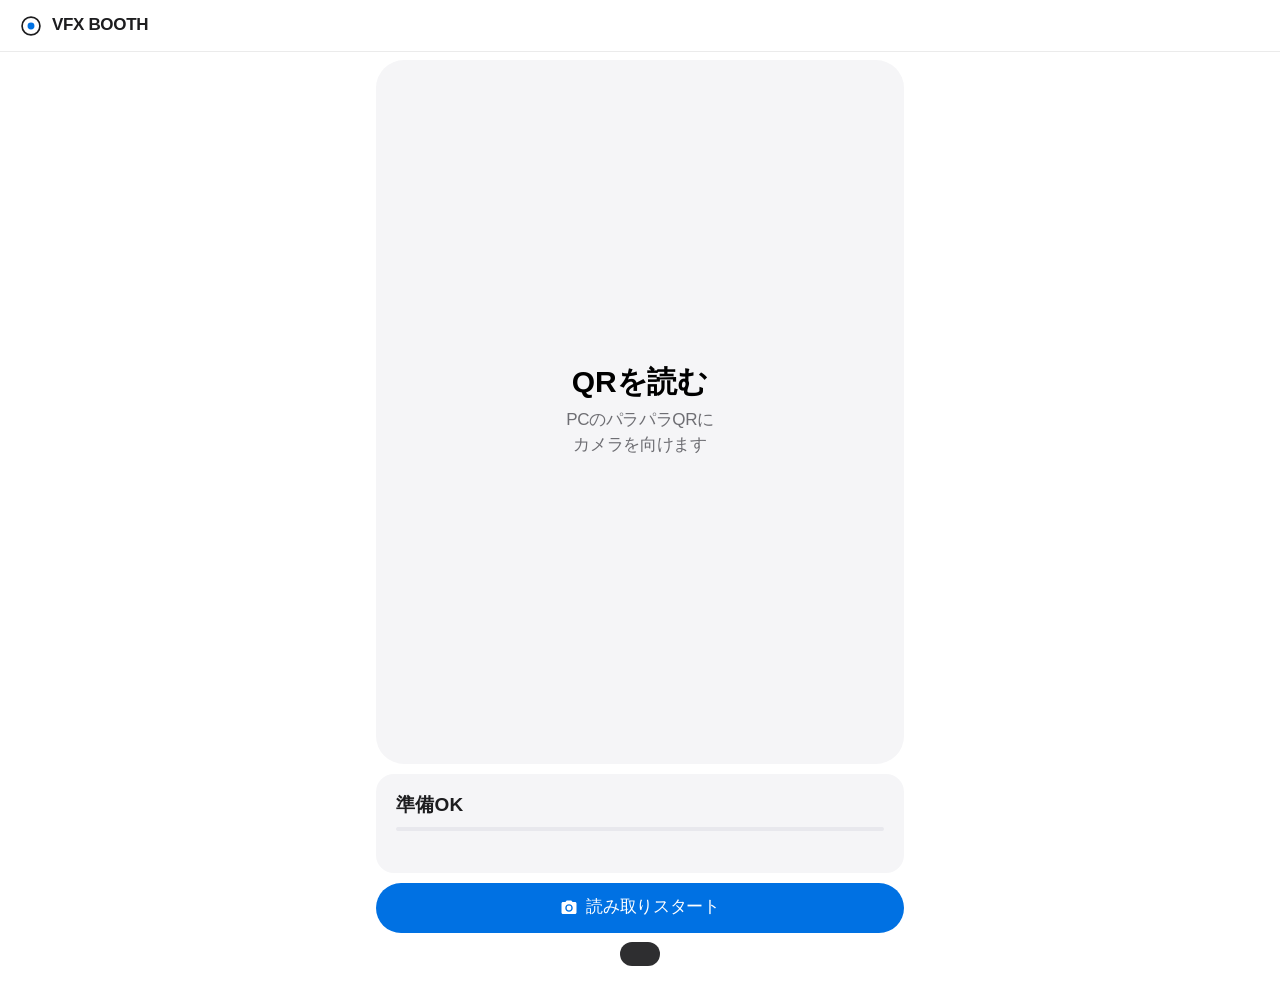
==== commit dfb270c8: "update receiver" ====
--- a/index.html
+++ b/index.html
@@ -5,32 +5,34 @@
 <meta name="viewport" content="width=device-width,initial-scale=1,viewport-fit=cover">
 <meta name="theme-color" content="#000000">
 <title>VFX BOOTH 受信</title>
-<link rel="stylesheet" href="m3.css">
+<link rel="stylesheet" href="m3.css?v=202610291711">
 <style>
-body { background: radial-gradient(900px 500px at 110% 110%, rgba(0,255,0,.16), transparent 60%), #000; padding-bottom: 40px; }
-.bar { display: flex; align-items: center; gap: 11px; height: 64px; padding: 0 16px; }
-.bar .title-m { letter-spacing: -.01em; font-weight: 700; }
+body { background: var(--canvas); padding-bottom: 40px; }
+.bar { position: sticky; top: 0; z-index: 5; display: flex; align-items: center; gap: 10px; height: 52px; padding: 0 20px; background: rgba(255,255,255,.8); backdrop-filter: saturate(180%) blur(20px); border-bottom: 1px solid rgba(0,0,0,.08); }
+.bar .title-m { font-size: 17px; letter-spacing: -.02em; }
 main { max-width: 560px; margin: 0 auto; padding: 8px 16px 16px; display: flex; flex-direction: column; gap: 14px; }
-.cam { position: relative; border-radius: var(--r-l); overflow: hidden; background: #000; aspect-ratio: 3/4; border: 1px solid var(--outline-variant); }
+.cam { position: relative; border-radius: var(--r-xl); overflow: hidden; background: var(--surface); aspect-ratio: 3/4; }
 .cam video { width: 100%; height: 100%; object-fit: cover; display: block; }
 .cam .guide { position: absolute; inset: 10% 8%; border: 2px dashed rgba(255,255,255,.7); border-radius: var(--r-m); box-shadow: 0 0 0 999px rgba(0,0,0,.32); pointer-events: none; transition: border-color .15s; }
-.cam .guide.hit { border: 3px solid var(--primary); box-shadow: 0 0 0 999px rgba(0,0,0,.32), 0 0 24px rgba(0,255,0,.6); }
+.cam .guide.hit { border: 3px solid var(--primary); box-shadow: 0 0 0 999px rgba(0,0,0,.32), 0 0 0 6px rgba(0,113,227,.3); }
 .cam .ph { position: absolute; inset: 0; display: grid; place-items: center; text-align: center; padding: 24px; }
-.cam .hint { position: absolute; left: 12px; right: 12px; bottom: 12px; padding: 10px 14px; border-radius: 999px; background: rgba(0,0,0,.75); font-size: 14px; font-weight: 700; text-align: center; }
+.cam .hint { position: absolute; left: 12px; right: 12px; bottom: 12px; padding: 10px 14px; border-radius: 999px; background: rgba(29,29,31,.72); backdrop-filter: blur(20px); color: #fff; font-size: 14px; font-weight: 600; text-align: center; }
 .stat { display: flex; align-items: baseline; justify-content: space-between; gap: 12px; }
 .grid { display: grid; grid-template-columns: repeat(auto-fill, minmax(16px, 1fr)); gap: 4px; margin-top: 12px; }
 .grid i { aspect-ratio: 1; border-radius: 3px; background: var(--sc-highest); transition: background .15s; }
-.grid i.on { background: var(--primary); box-shadow: 0 0 8px rgba(0,255,0,.5); }
-.prog { height: 6px; border-radius: 3px; background: var(--sc-highest); overflow: hidden; margin-top: 10px; }
+.grid i.on { background: var(--primary); }
+.prog { height: 4px; border-radius: 2px; background: var(--sc-highest); overflow: hidden; margin-top: 10px; }
 .prog > div { height: 100%; width: 0; background: var(--primary); transition: width .15s; }
 .done { text-align: center; }
-.done img { width: 100%; border-radius: var(--r-l); display: block; border: 1px solid var(--outline-variant); -webkit-touch-callout: default; }
+.done img { width: 100%; border-radius: var(--r-xl); display: block; -webkit-touch-callout: default; }
 .row { display: flex; flex-direction: column; gap: 10px; }
-.btn { height: 52px; width: 100%; }
+.btn { height: 50px; width: 100%; }
+.diag { margin-top: 10px; font: 400 11px/16px var(--mono); color: var(--muted, #6e6e73); letter-spacing: .02em; }
+.ph .display { color: var(--ink); }
 </style>
 </head>
 <body>
-<div class="bar"><svg width="30" height="30" viewBox="0 0 32 32" aria-hidden="true"><circle cx="16" cy="16" r="13" fill="none" stroke="#00ff00" stroke-width="2"/><circle cx="19.5" cy="13.5" r="11" fill="#000"/></svg><span class="title-m">VFX BOOTH</span></div>
+<div class="bar"><svg width="22" height="22" viewBox="0 0 32 32" aria-hidden="true"><circle cx="16" cy="16" r="13" fill="none" stroke="#1D1D1F" stroke-width="2.4"/><circle cx="16" cy="16" r="5" fill="#0071E3"/></svg><span class="title-m">VFX BOOTH</span></div>
 <main>
   <div id="scan" class="row">
     <div class="cam">
@@ -43,6 +45,7 @@
       <div class="stat"><div class="title-m" id="msg">準備OK</div><div class="label-l mono" id="cnt" style="color:var(--primary)"></div></div>
       <div class="prog"><div id="bar"></div></div>
       <div class="grid" id="grid"></div>
+      <div class="diag" id="diag"></div>
     </div>
     <button id="start" class="btn filled"><i data-ic="camera"></i>読み取りスタート</button>
   </div>
@@ -58,15 +61,17 @@
   </div>
 </main>
 <div id="snack"></div>
-<script src="vendor/zbar.js"></script>
-<script src="vendor/jsQR.js"></script>
-<script src="common.js"></script>
+<script src="vendor/zbar.js?v=202610291711"></script>
+<script src="vendor/jsQR.js?v=202610291711"></script>
+<script src="common.js?v=202610291711"></script>
 <script>
 'use strict';
 const $ = s => document.querySelector(s);
 VFX.hydrateIcons();
 const v = $('#v');
 let stream = null, running = false, dec = null, blobUrl = null, lastHit = 0, lastNew = 0, startedAt = 0;
+const RECV_VER = '202610291711';
+let nScan = 0, nCode = 0, nOther = 0, rateT = performance.now(), rate = 0, lastOther = '';
 const cv = document.createElement('canvas'), cx = cv.getContext('2d', { willReadFrequently: true });
 // 読み取りは ZBar(WebAssembly)。ぼけ・ノイズ・傾きに強い。読み込めない時だけ jsQR に切り替える。
 let useZbar = typeof zbarWasm !== 'undefined';
@@ -77,7 +82,9 @@
   $('#msg').textContent = 'QRを探しています…'; lastNew = performance.now();
 }
 function onText(text) {
-  const f = VFX.parseFrame(text); if (!f) return;
+  nCode++;
+  const f = VFX.parseFrame(text);
+  if (!f) { nOther++; lastOther = /^https?:/.test(text) ? 'URL(QR①)' : (text.slice(0, 4) === 'VFX1' || text.charCodeAt(0) === 0x56 && text.charCodeAt(1) === 0x32 ? '古い形式' : '別のQR'); return; }
   lastHit = performance.now();
   if (!dec || dec.sess !== f.sess) {
     resetState(); dec = new VFX.Decoder(f);
@@ -123,6 +130,10 @@
   let t = '';
   if (!dec) t = now - startedAt > 8000 ? 'QRが見つかりません。PCの画面を明るくして、枠いっぱいに' : now - startedAt > 3000 ? '少し離して、QR全体を枠に入れて' : '';
   else if (now - lastNew > 2500) t = 'QRが読めていません。距離とピントを調整して';
+  if (!dec && nOther > 3 && lastOther === '古い形式') t = 'ページが古いです。再読み込みしてください';
+  else if (!dec && nOther > 3 && lastOther === 'URL(QR①)') t = '大きい方のQR②を写してください';
+  if (now - rateT > 1000) { rate = Math.round(nScan * 1000 / (now - rateT)); nScan = 0; rateT = now; }
+  $('#diag').textContent = `${useZbar ? 'ZBar' : 'jsQR'} · ${rate}回/秒 · ${v.videoWidth}x${v.videoHeight} · QR認識 ${nCode}` + (nOther ? ` (対象外 ${nOther}: ${lastOther})` : '') + ` · v${RECV_VER}`;
   h.hidden = !t; h.textContent = t;
 }
 let busy = false;
@@ -131,8 +142,16 @@
   if (!busy && v.videoWidth) {
     busy = true;
     try {
-      const sc = Math.min(1, 1280 / v.videoWidth); cv.width = Math.round(v.videoWidth * sc); cv.height = Math.round(v.videoHeight * sc);
-      cx.drawImage(v, 0, 0, cv.width, cv.height);
+      // 交互に「全体を縮小」「中央を等倍で切り出し」して読む(等倍の方が1マスが大きく写る)
+      const vw = v.videoWidth, vh = v.videoHeight, crop = (nScan & 1) === 1;
+      if (crop) {
+        const side = Math.round(Math.min(vw, vh) * 0.8), sx = (vw - side) >> 1, sy = (vh - side) >> 1, out = Math.min(side, 1100);
+        cv.width = cv.height = out; cx.drawImage(v, sx, sy, side, side, 0, 0, out, out);
+      } else {
+        const sc = Math.min(1, 1280 / vw); cv.width = Math.round(vw * sc); cv.height = Math.round(vh * sc);
+        cx.drawImage(v, 0, 0, cv.width, cv.height);
+      }
+      nScan++;
       const d = cx.getImageData(0, 0, cv.width, cv.height);
       if (useZbar) {
         const syms = await zbarWasm.scanImageData(d);
--- a/m3.css
+++ b/m3.css
@@ -1,98 +1,97 @@
-/* VFX BOOTH — コンピュータ部サイト(eclipse)と同じ世界観の Material Design 3 ダーク
-   黒地 × アシッドグリーン、面は角丸3px、押すものは丸いピル、見出しは CCM Display */
-@font-face { font-family: "CCM Display"; src: url(fonts/ccm-display.woff2) format("woff2"); font-weight: 400; font-display: swap; }
-@font-face { font-family: "CCM Mono"; src: url(fonts/ccm-mono-regular.woff2) format("woff2"); font-weight: 400; font-display: swap; }
-@font-face { font-family: "CCM Mono"; src: url(fonts/ccm-mono-bold.woff2) format("woff2"); font-weight: 700; font-display: swap; }
+/* VFX BOOTH — 共通デザイン(apple.com DESIGN.md 準拠)
+   白 / #F5F5F7 の面、アクセントは青 #0071E3 だけ。影ではなく面の色で奥行き、押すものはピル。
+   書体は SF Pro(Mac の system-ui)+ ヒラギノ角ゴ。大きい見出しは字間を詰める。 */
 :root {
-  color-scheme: dark;
-  --acid: #00ff00; --acid-rgb: 0,255,0;
-  --primary: #00ff00; --on-primary: #002200;
-  --primary-container: #0b3a14; --on-primary-container: #9dffa8;
-  --secondary-container: #1d3a24; --on-secondary-container: #c9f2cf;
-  --error: #ffb4ab;
-  --surface: #000; --on-surface: #e9eeec; --on-surface-variant: #9aa8a3;
-  --sc-lowest: #000; --sc-low: #0b120e; --sc: #101a14; --sc-high: #16221b; --sc-highest: #1f2e25;
-  --outline: #6f7d76; --outline-variant: rgba(255,255,255,.14); --line-2: rgba(255,255,255,.2);
-  --r-xs: 3px; --r-s: 3px; --r-m: 3px; --r-l: 3px; --r-xl: 28px; --r-full: 999px;
-  --e3: 0 24px 80px rgba(0,0,0,.6), 0 0 90px rgba(0,255,0,.08);
-  --ease: cubic-bezier(.2, 0, 0, 1);
-  --font: "BIZ UDPGothic", "Hiragino Sans", "Hiragino Kaku Gothic ProN", "Noto Sans JP", "Yu Gothic", sans-serif;
-  --display: "CCM Display", "BIZ UDPGothic", "Hiragino Sans", "Yu Gothic", sans-serif;
-  --mono: "CCM Mono", ui-monospace, "SF Mono", Menlo, monospace;
+  color-scheme: light;
+  --primary: #0071E3; --primary-hover: #0077ED; --primary-active: #006EDB; --on-primary: #fff;
+  --accent: #2997FF; --link: #0066CC;
+  --canvas: #fff; --surface: #F5F5F7; --surface-raised: #EBEBED; --neutral-2: #E8E8ED;
+  --ink: #000; --body: #1D1D1F; --muted: #6E6E73; --hairline: #D2D2D7;
+  --on-surface: var(--body); --on-surface-variant: var(--muted); --outline: #86868B; --outline-variant: var(--hairline); --line-2: var(--hairline);
+  --sc-low: var(--surface); --sc-high: var(--canvas); --sc-highest: var(--neutral-2);
+  --error: #E30000;
+  --r-xs: 8px; --r-s: 11px; --r-m: 18px; --r-l: 18px; --r-xl: 28px; --r-full: 980px;
+  --ease: cubic-bezier(.25, .1, .25, 1);
+  --font: -apple-system, BlinkMacSystemFont, "SF Pro Text", "Hiragino Sans", "Hiragino Kaku Gothic ProN", "Helvetica Neue", "Noto Sans JP", "Yu Gothic UI", sans-serif;
+  --display: -apple-system, BlinkMacSystemFont, "SF Pro Display", "Hiragino Sans", "Hiragino Kaku Gothic ProN", "Helvetica Neue", "Noto Sans JP", "Yu Gothic UI", sans-serif;
+  --mono: ui-monospace, "SF Mono", Menlo, monospace;
 }
 *, *::before, *::after { box-sizing: border-box; margin: 0; -webkit-tap-highlight-color: transparent; }
 [hidden] { display: none !important; }
 html, body { min-height: 100%; }
-body { font-family: var(--font); background: var(--surface); color: var(--on-surface); font-size: 14px; line-height: 1.6; letter-spacing: .02em; -webkit-font-smoothing: antialiased; line-break: strict; }
+body { font-family: var(--font); background: var(--canvas); color: var(--body); font-size: 17px; line-height: 1.47; letter-spacing: -.022em; -webkit-font-smoothing: antialiased; line-break: strict; }
 .ic { width: 24px; height: 24px; fill: currentColor; flex: none; }
 
-.display { font-family: var(--display); font-weight: 900; line-height: 1.04; letter-spacing: -.055em; }
-.headline-s { font: 400 24px/32px var(--display); }
-.title-l { font-size: 22px; line-height: 28px; font-weight: 700; }
-.title-m { font-size: 16px; line-height: 24px; font-weight: 700; }
-.body-m { font-size: 14px; line-height: 20px; }
-.label-l { font-size: 14px; line-height: 20px; font-weight: 700; letter-spacing: .04em; }
-.label-m { font-size: 12px; line-height: 16px; font-weight: 700; letter-spacing: .08em; }
-.mono { font-family: var(--mono); }
-.eyebrow { font: 400 12px/1 var(--mono); letter-spacing: .1em; text-transform: uppercase; color: var(--on-surface-variant); }
-.muted { color: var(--on-surface-variant); }
+/* 書体: 見出しは 600、本文は 400。大きいほど行間を詰め字間をマイナスに */
+.display { font-family: var(--display); font-weight: 600; font-size: 48px; line-height: 1.08; letter-spacing: -.003em; color: var(--ink); }
+.headline-s { font: 600 24px/1.17 var(--display); letter-spacing: .009em; color: var(--ink); }
+.title-l { font: 600 28px/1.14 var(--display); letter-spacing: .007em; }
+.title-m { font: 600 19px/1.21 var(--display); letter-spacing: .012em; }
+.body-m { font-size: 17px; line-height: 1.47; }
+.label-l { font-size: 14px; line-height: 1.29; font-weight: 600; letter-spacing: -.016em; }
+.label-m { font-size: 12px; line-height: 1.33; font-weight: 600; letter-spacing: -.01em; }
+.mono { font-family: var(--font); font-variant-numeric: tabular-nums; }
+.eyebrow { font: 600 12px/1.33 var(--font); letter-spacing: -.01em; color: var(--muted); }
+.muted { color: var(--muted); }
 
 button, a.btn { font: inherit; color: inherit; border: 0; background: none; cursor: pointer; text-decoration: none; }
-:focus-visible { outline: 3px solid var(--primary); outline-offset: 2px; }
+:focus-visible { outline: 2px solid var(--primary); outline-offset: 2px; }
 
-/* ボタン: すべて高さ40(押す面は48)。主=白ピル / 副=線ピル / トーナル */
-.btn { position: relative; isolation: isolate; display: inline-flex; align-items: center; justify-content: center; gap: 9px; height: 48px; padding: 0 24px; border-radius: var(--r-full); font-size: 15px; font-weight: 700; letter-spacing: .04em; white-space: nowrap; user-select: none; touch-action: manipulation; }
+/* ボタン: 主=青ピル / 副=線ピル / トーナル=グレー面 */
+.btn { position: relative; display: inline-flex; align-items: center; justify-content: center; gap: 8px; height: 44px; padding: 0 22px; border-radius: var(--r-full); border: 1px solid transparent; font-size: 17px; font-weight: 400; letter-spacing: -.022em; white-space: nowrap; user-select: none; touch-action: manipulation; transition: background-color .2s var(--ease), color .2s var(--ease), border-color .2s var(--ease), opacity .2s; }
 .btn .ic { width: 18px; height: 18px; }
-.btn::after, .icon-btn::after, .seg button::after { content: ""; position: absolute; inset: 0; border-radius: inherit; z-index: -1; background: currentColor; opacity: 0; transition: opacity .2s var(--ease); pointer-events: none; }
-.btn:hover::after, .icon-btn:hover::after, .seg button:hover::after { opacity: .08; }
-.btn:active::after, .btn:focus-visible::after, .icon-btn:active::after { opacity: .1; }
-.btn.filled { background: var(--on-surface); color: #050706; }
-.btn.tonal { background: var(--secondary-container); color: var(--on-secondary-container); }
-.btn.outlined { border: 1px solid var(--line-2); color: var(--on-surface); font-weight: 500; }
-.btn.text { color: var(--primary); padding: 0 12px; }
+.btn.filled { background: var(--primary); color: var(--on-primary); }
+.btn.filled:hover { background: var(--primary-hover); }
+.btn.filled:active { background: var(--primary-active); }
+.btn.tonal { background: var(--surface); color: var(--body); }
+.btn.tonal:hover { background: var(--neutral-2); }
+.btn.outlined { border-color: var(--link); color: var(--link); }
+.btn.outlined:hover { background: var(--link); color: #fff; }
+.btn.text { color: var(--link); padding: 0 12px; }
+.btn.text:hover { text-decoration: underline; }
 .btn.block { width: 100%; }
-.btn[disabled], .btn[aria-disabled="true"] { opacity: .38; pointer-events: none; }
-.icon-btn { position: relative; isolation: isolate; width: 44px; height: 44px; border-radius: 50%; display: inline-grid; place-items: center; border: 1px solid var(--line-2); color: var(--on-surface); }
+.btn[disabled], .btn[aria-disabled="true"] { opacity: .32; pointer-events: none; }
+.icon-btn { width: 36px; height: 36px; border-radius: 50%; display: inline-grid; place-items: center; background: rgba(210,210,215,.64); color: rgba(0,0,0,.56); transition: background-color .2s var(--ease), color .2s; }
+.icon-btn .ic { width: 20px; height: 20px; }
+.icon-btn:hover { background: rgba(210,210,215,.9); color: var(--ink); }
 
-.seg { display: inline-flex; border: 1px solid var(--line-2); border-radius: var(--r-full); overflow: hidden; }
-.seg button { position: relative; isolation: isolate; height: 40px; padding: 0 16px; font-size: 14px; font-weight: 500; border-left: 1px solid var(--line-2); display: inline-flex; align-items: center; gap: 8px; }
-.seg button:first-child { border-left: 0; }
-.seg button[aria-pressed="true"] { background: var(--secondary-container); color: var(--on-secondary-container); font-weight: 700; }
-.chip { display: inline-flex; align-items: center; gap: 8px; height: 32px; padding: 0 12px; border-radius: var(--r-full); font: 400 12px/1 var(--mono); letter-spacing: .08em; border: 1px solid var(--outline-variant); color: var(--on-surface-variant); }
-.chip::before { content: ""; width: 7px; height: 7px; border-radius: 50%; background: currentColor; }
-.chip.ok { color: var(--primary); border-color: rgba(0,255,0,.4); }
-.chip.warn { color: #ffd479; border-color: rgba(255,212,121,.4); }
+.seg { display: inline-flex; padding: 2px; background: var(--neutral-2); border-radius: var(--r-s); }
+.seg button { height: 32px; padding: 0 16px; font-size: 14px; border-radius: 9px; display: inline-flex; align-items: center; gap: 8px; color: var(--body); transition: background-color .2s; }
+.seg button[aria-pressed="true"] { background: var(--canvas); font-weight: 600; box-shadow: 0 1px 3px rgba(0,0,0,.12); }
+.chip { display: inline-flex; align-items: center; gap: 6px; height: 28px; padding: 0 12px; border-radius: var(--r-full); font-size: 12px; font-weight: 600; background: var(--surface); color: var(--muted); }
+.chip::before { content: ""; width: 6px; height: 6px; border-radius: 50%; background: currentColor; }
+.chip.ok { color: #1D8A3A; }
+.chip.warn { color: #B64400; }
 
-.card { background: var(--sc-low); border: 1px solid var(--outline-variant); border-radius: var(--r-l); padding: 16px; }
+.card { background: var(--surface); border-radius: var(--r-l); padding: 20px; }
 .field { position: relative; display: block; }
-.field > span { position: absolute; left: 12px; top: -8px; padding: 0 4px; background: var(--sc-high); font: 400 11px/16px var(--mono); letter-spacing: .08em; color: var(--primary); z-index: 1; }
-.field select, .field input { width: 100%; height: 48px; border: 1px solid var(--outline); border-radius: var(--r-xs); background: transparent; padding: 0 16px; font: inherit; color: var(--on-surface); }
-.field select:focus, .field input:focus { outline: 2px solid var(--primary); outline-offset: -1px; border-color: var(--primary); }
-.field select option { background: var(--sc-high); }
+.field > span { display: block; margin-bottom: 6px; font-size: 12px; font-weight: 600; color: var(--muted); }
+.field select, .field input { width: 100%; height: 44px; border: 1px solid var(--hairline); border-radius: var(--r-s); background: var(--canvas); padding: 0 14px; font: inherit; font-size: 14px; color: var(--body); }
+.field select:focus, .field input:focus { outline: 0; border-color: var(--primary); box-shadow: 0 0 0 3px rgba(0,113,227,.25); }
 
-.slider { display: grid; grid-template-columns: 1fr auto; align-items: center; margin: 4px 0; }
-.slider label { font-size: 14px; font-weight: 500; }
-.slider output { font: 400 12px var(--mono); color: var(--on-surface-variant); }
+.slider { display: grid; grid-template-columns: 1fr auto; align-items: center; margin: 6px 0; }
+.slider label { font-size: 14px; }
+.slider output { font-size: 14px; color: var(--muted); font-variant-numeric: tabular-nums; }
 .slider input { grid-column: 1 / -1; }
-.slider small { grid-column: 1 / -1; color: var(--on-surface-variant); font-size: 12px; }
-input[type=range] { -webkit-appearance: none; appearance: none; width: 100%; height: 32px; background: transparent; cursor: pointer; --pct: 50%; }
-input[type=range]::-webkit-slider-runnable-track { height: 4px; border-radius: 2px; background: linear-gradient(to right, var(--primary) var(--pct), var(--sc-highest) var(--pct)); }
-input[type=range]::-webkit-slider-thumb { -webkit-appearance: none; width: 20px; height: 20px; margin-top: -8px; border-radius: 50%; background: var(--primary); box-shadow: 0 0 0 4px rgba(0,255,0,.18); }
-.switch { display: flex; align-items: center; justify-content: space-between; gap: 12px; min-height: 48px; font-weight: 500; }
-.switch input { appearance: none; width: 52px; height: 32px; border-radius: 16px; border: 2px solid var(--outline); background: var(--sc-highest); position: relative; cursor: pointer; transition: .2s; flex: none; }
-.switch input::after { content: ""; position: absolute; top: 6px; left: 6px; width: 16px; height: 16px; border-radius: 50%; background: var(--outline); transition: .2s; }
-.switch input:checked { background: var(--primary); border-color: var(--primary); }
-.switch input:checked::after { left: 22px; top: 2px; width: 24px; height: 24px; background: var(--on-primary); }
+.slider small { grid-column: 1 / -1; color: var(--muted); font-size: 12px; }
+input[type=range] { -webkit-appearance: none; appearance: none; width: 100%; height: 28px; background: transparent; cursor: pointer; --pct: 50%; }
+input[type=range]::-webkit-slider-runnable-track { height: 4px; border-radius: 2px; background: linear-gradient(to right, var(--primary) var(--pct), var(--hairline) var(--pct)); }
+input[type=range]::-webkit-slider-thumb { -webkit-appearance: none; width: 22px; height: 22px; margin-top: -9px; border-radius: 50%; background: #fff; box-shadow: 0 0 0 .5px rgba(0,0,0,.12), 0 2px 6px rgba(0,0,0,.2); }
+.switch { display: flex; align-items: center; justify-content: space-between; gap: 12px; min-height: 44px; font-size: 14px; border-top: 1px solid var(--hairline); }
+.switch input { appearance: none; width: 51px; height: 31px; border-radius: 16px; background: var(--neutral-2); position: relative; cursor: pointer; transition: background-color .2s; flex: none; }
+.switch input::after { content: ""; position: absolute; top: 2px; left: 2px; width: 27px; height: 27px; border-radius: 50%; background: #fff; box-shadow: 0 2px 6px rgba(0,0,0,.2); transition: left .2s var(--ease); }
+.switch input:checked { background: #34C759; }
+.switch input:checked::after { left: 22px; }
 
-dialog { border: 0; padding: 0; border-radius: var(--r-xl); background: var(--sc-high); color: var(--on-surface); box-shadow: 0 0 0 1px var(--outline-variant), var(--e3); max-width: min(960px, calc(100vw - 32px)); width: 100%; max-height: calc(100vh - 32px); overflow: auto; }
-dialog::backdrop { background: rgba(0, 0, 0, .72); }
-dialog[open] { animation: pop .45s cubic-bezier(.05, .7, .1, 1) both; }
-@keyframes pop { from { opacity: 0; transform: translateY(24px) scale(.97); } }
-.dlg-head { display: flex; align-items: center; gap: 8px; padding: 12px 12px 8px 24px; }
+dialog { margin: auto; border: 0; padding: 0; border-radius: var(--r-xl); background: var(--canvas); color: var(--body); max-width: min(960px, calc(100vw - 32px)); width: 100%; max-height: calc(100vh - 32px); overflow: auto; }
+dialog::backdrop { background: rgba(0,0,0,.4); backdrop-filter: blur(20px); }
+dialog[open] { animation: pop .35s var(--ease) both; }
+@keyframes pop { from { opacity: 0; transform: scale(.97); } }
+.dlg-head { display: flex; align-items: center; gap: 8px; padding: 24px 20px 8px 32px; }
 .dlg-head > div:first-child { flex: 1; min-width: 0; }
-.dlg-body { padding: 8px 24px 16px; }
-.dlg-actions { display: flex; gap: 8px; justify-content: flex-end; padding: 12px 24px 20px; flex-wrap: wrap; }
+.dlg-body { padding: 8px 32px 16px; }
+.dlg-actions { display: flex; gap: 10px; justify-content: flex-end; padding: 12px 32px 28px; flex-wrap: wrap; }
 
-#snack { position: fixed; left: 50%; bottom: 24px; transform: translate(-50%, 90px); background: var(--on-surface); color: #050706; padding: 14px 20px; border-radius: var(--r-xs); font-size: 14px; font-weight: 500; transition: transform .25s var(--ease); z-index: 99; max-width: 92vw; }
+#snack { position: fixed; left: 50%; bottom: 24px; transform: translate(-50%, 90px); background: rgba(29,29,31,.92); backdrop-filter: blur(20px); color: #fff; padding: 12px 20px; border-radius: var(--r-full); font-size: 14px; transition: transform .3s var(--ease); z-index: 99; max-width: 92vw; }
 #snack.show { transform: translate(-50%, 0); }
 @media (prefers-reduced-motion: reduce) { * { animation: none !important; transition: none !important; } }
